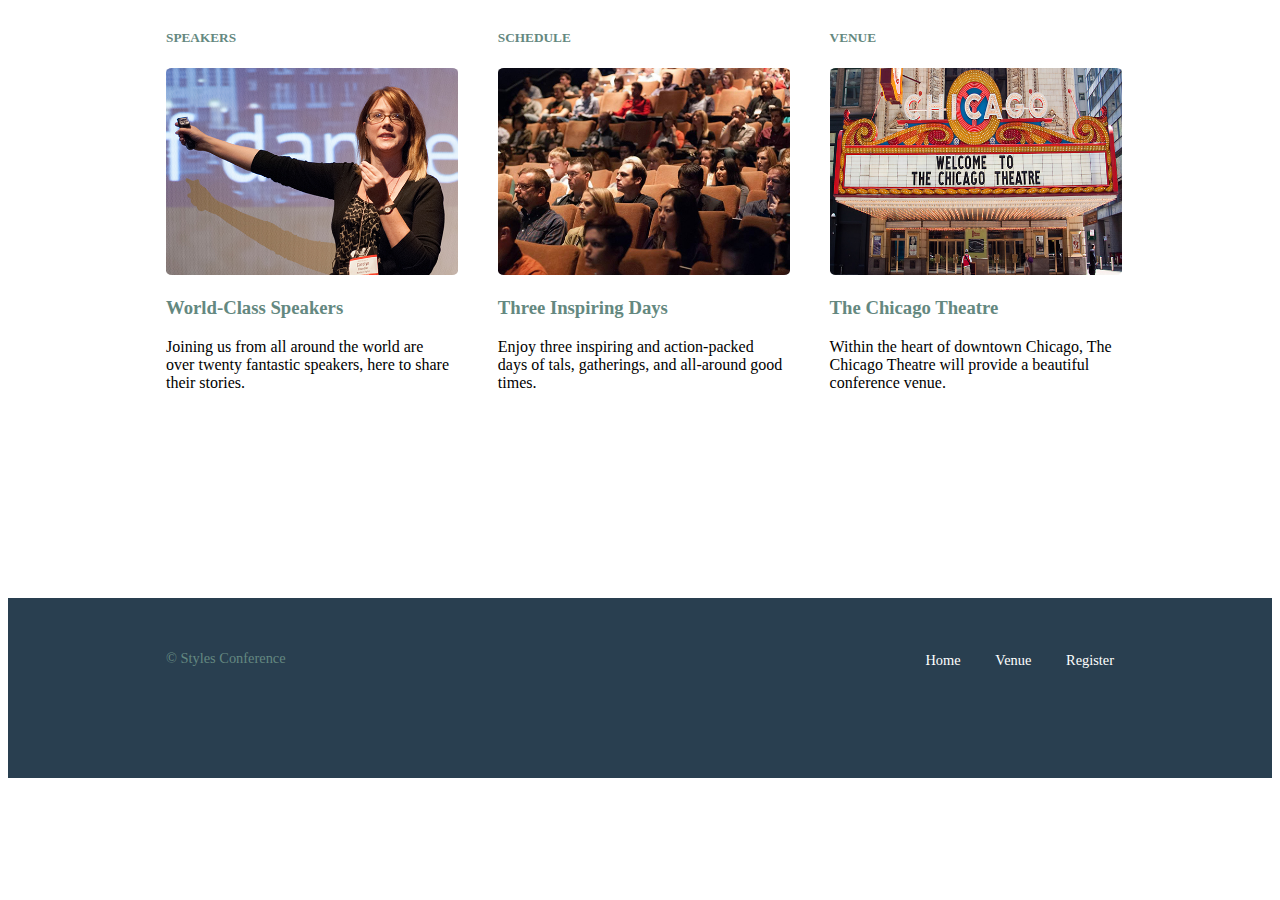
==== index.html @ e4eb7b40 "Chiagoziem: Adding changes to the body and footer of the home branch" ====
<!DOCTYPE html>
<html lang="en">
<head>
    <meta charset="UTF-8">
    <meta name="viewport" content="width=device-width, initial-scale=1.0">
    <link rel="stylesheet" href="./assets/stylesheet/stylesheet.css">
    <title>Document</title>
</head>
<body>
  <main class="body">
    <div class="main">
      <div class="homeDiv">
        <h5 class="firstHeading">SPEAKERS</h5>
        <img src="./assets/images/speakers.jpg" alt="A_female_speaker" class="homeImg">
        <h3 class="secondHeading">World-Class Speakers</h3>
        <p class="pgraph">Joining us from all around the world are over twenty fantastic speakers, here to share their stories.</p>
      </div>
      <div class="homeDiv">
        <h5 class="firstHeading">SCHEDULE</h5>
        <img src="./assets/images/schedule.jpg" alt="Participants_in_lecture_theatre" class="homeImg">
        <h3 class="secondHeading">Three Inspiring Days</h3>
        <p class="pgraph">Enjoy three inspiring and action-packed days of tals, gatherings, and all-around good times.</p>
      </div>
      <div class="homeDiv">
        <h5 class="firstHeading">VENUE</h5>
        <img src="./assets/images/venue.jpg" alt="The_Chicago_Theatre" class="homeImg">
        <h3 class="secondHeading">The Chicago Theatre</h3>
        <p class="pgraph">Within the heart of downtown Chicago, The Chicago Theatre will provide a beautiful conference venue.</p>
      </div>
    </div>
  </main>

  <footer class="footer">
    <div class="homeFooter">
      <div class="footerDiv">
        <p class="parag">© Styles Conference</p>
      </div>
      <div class="footerDiv">
        <nav class="homeNav">
          <ul class="homeUl">
            <li class="homeLi"><a href="" class="homeLink">Home</a></li>
            <li class="homeLi"><a href="" class="homeLink">Venue</a></li>
            <li class="homeLi"><a href="" class="homeLink">Register</a></li>
          </ul>
        </nav>
      </div>
    </div>
  </footer>
    
</body>
</html>
---- assets/stylesheet/stylesheet.css ----
.main {
    display: flex;
    width: 75%;
    margin: 0 auto;
    justify-content: space-between;
    align-content: center;
}
.homeDiv {
    flex-basis: 30%;
    width: 30%;
}
.homeImg {
    border-radius: 2%;
    height: 35%;
}
.firstHeading,
.secondHeading {
    color: #648880;
}
.homeFooter {
    color: white;
    display: flex;
}
.footerDiv {
    flex: 1;
    margin: 4% 0 0 0;
}
.homeUl {
    display: flex;
    justify-content: flex-end;
}
.homeLink {
    color: white;
    text-decoration: none;
}
.homeLi {
    list-style-type: none;
    display: flex 1;
    margin-left:8%;
    font-size: 0.9em;
}
.homeFooter {
    width: 75%;
    display: flex;
    margin: 0 auto;
}
.footer {
    background-color: #293F50;
    width: 100%;
    height: 20vh;
}
.homeLink:hover {
    color:  #648880;
}
.parag {
    color:  #648880;
    font-size: 0.9em;
}
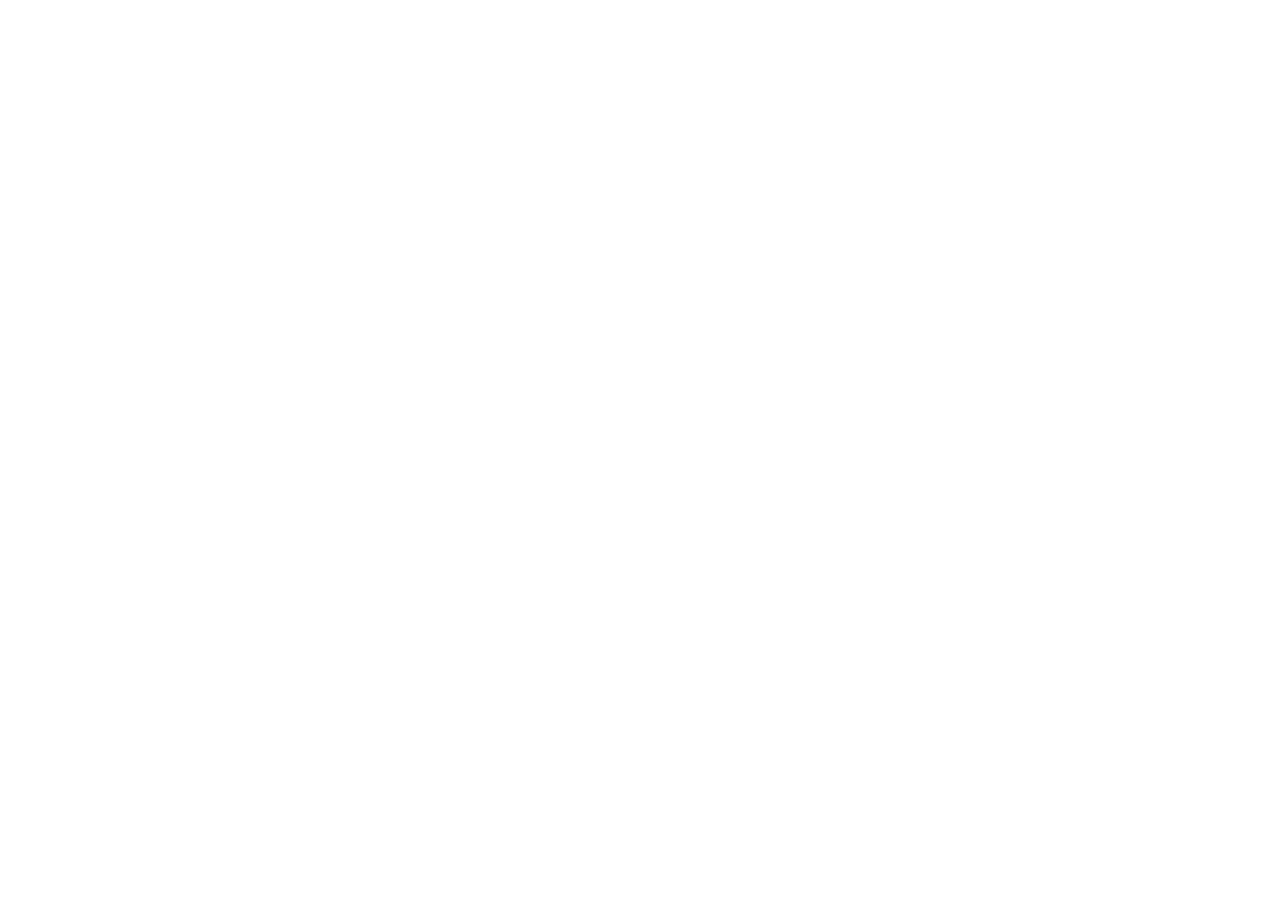
==== commit d00e5c21: "modified index. html" ====
--- a/index.html
+++ b/index.html
@@ -3,49 +3,10 @@
 <head>
     <meta charset="UTF-8">
     <meta name="viewport" content="width=device-width, initial-scale=1.0">
-    <link rel="stylesheet" href="./assets/stylesheet/stylesheet.css">
     <title>Document</title>
+  
 </head>
 <body>
-  <main class="body">
-    <div class="main">
-      <div class="homeDiv">
-        <h5 class="firstHeading">SPEAKERS</h5>
-        <img src="./assets/images/speakers.jpg" alt="A_female_speaker" class="homeImg">
-        <h3 class="secondHeading">World-Class Speakers</h3>
-        <p class="pgraph">Joining us from all around the world are over twenty fantastic speakers, here to share their stories.</p>
-      </div>
-      <div class="homeDiv">
-        <h5 class="firstHeading">SCHEDULE</h5>
-        <img src="./assets/images/schedule.jpg" alt="Participants_in_lecture_theatre" class="homeImg">
-        <h3 class="secondHeading">Three Inspiring Days</h3>
-        <p class="pgraph">Enjoy three inspiring and action-packed days of tals, gatherings, and all-around good times.</p>
-      </div>
-      <div class="homeDiv">
-        <h5 class="firstHeading">VENUE</h5>
-        <img src="./assets/images/venue.jpg" alt="The_Chicago_Theatre" class="homeImg">
-        <h3 class="secondHeading">The Chicago Theatre</h3>
-        <p class="pgraph">Within the heart of downtown Chicago, The Chicago Theatre will provide a beautiful conference venue.</p>
-      </div>
-    </div>
-  </main>
-
-  <footer class="footer">
-    <div class="homeFooter">
-      <div class="footerDiv">
-        <p class="parag">© Styles Conference</p>
-      </div>
-      <div class="footerDiv">
-        <nav class="homeNav">
-          <ul class="homeUl">
-            <li class="homeLi"><a href="" class="homeLink">Home</a></li>
-            <li class="homeLi"><a href="" class="homeLink">Venue</a></li>
-            <li class="homeLi"><a href="" class="homeLink">Register</a></li>
-          </ul>
-        </nav>
-      </div>
-    </div>
-  </footer>
     
 </body>
 </html>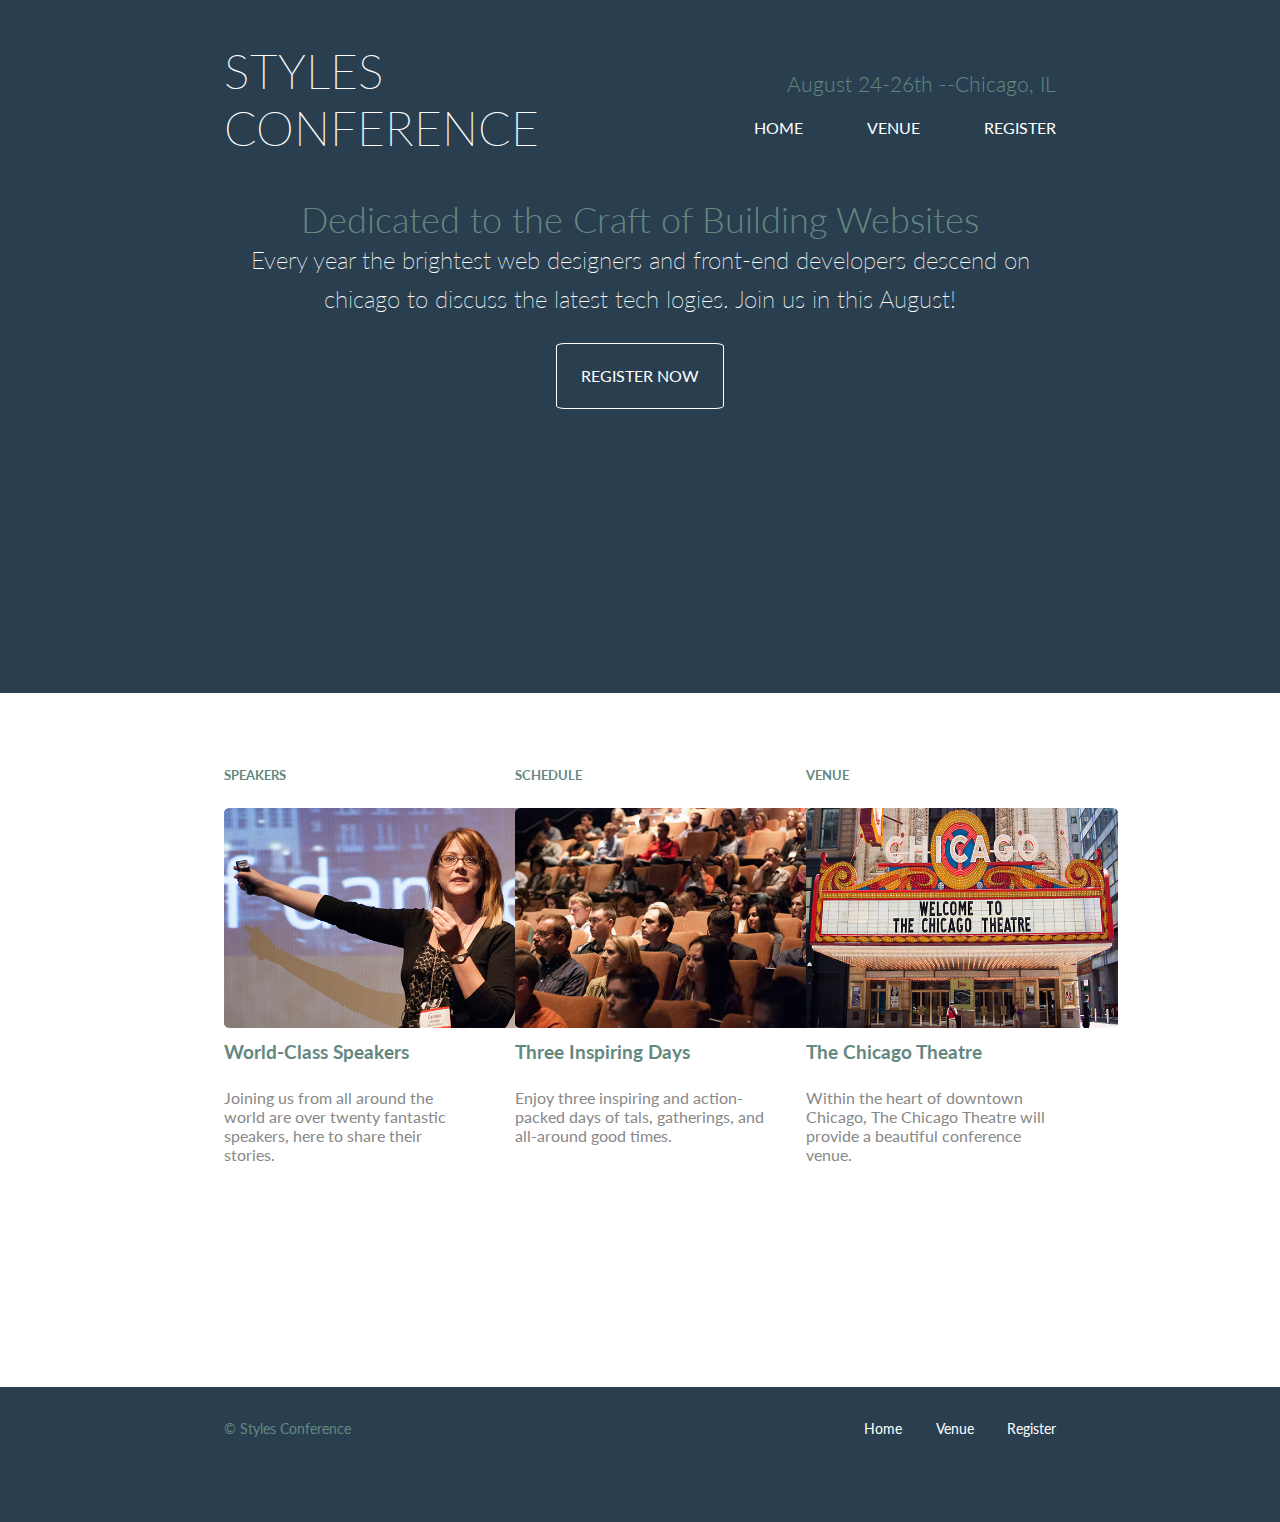
==== commit d65708a2: "Added the header" ====
--- a/index.html
+++ b/index.html
@@ -3,10 +3,74 @@
 <head>
     <meta charset="UTF-8">
     <meta name="viewport" content="width=device-width, initial-scale=1.0">
+    <link rel="stylesheet" href="./assets/stylesheet/stylesheet.css">
+    <link rel="stylesheet" href="./assets/stylesheet/reset.css">
+    <link href="https://fonts.googleapis.com/css2?family=Lato:wght@100;300;400;700;900&display=swap" rel="stylesheet">
     <title>Document</title>
-  
 </head>
 <body>
+  
+  <header class="head">
+    <div class="container">
+      <div class="container-1">
+          <h1 class="header"><a href="http://">STYLES CONFERENCE</a></h1>
+          <nav class="navigation">
+            <h3 class="date colora">August 24-26th --Chicago, IL</h3>
+            <ul class="nav-list">
+              <li class="nav-list-item"><a class="nav-hover" href="http://">HOME</a></li>
+              <li class="nav-list-item"><a class="nav-hover"  href="http://">VENUE</a></li>
+              <li class="nav-list-item"><a class="nav-hover"  href="http://">REGISTER</a></li>
+            </ul>
+          </nav>
+      </div>
+      <div class="container-2">
+        <h2 class="header2 colora">Dedicated to the Craft of Building Websites</h2>
+        <p class="paragraph">Every year the brightest web designers and front-end developers descend on chicago to discuss the latest tech logies. Join us in this August!</p>
+        <a class="register" href="http://">REGISTER NOW</a>
+      </div>
+    </div>
+  </header>
+
+  <main class="body">
+    <div class="main">
+      <div class="homeDiv">
+        <h5 class="firstHeading mBottom">SPEAKERS</h5>
+        <img src="./assets/images/speakers.jpg" alt="A_female_speaker" class="homeImg">
+        <h3 class="secondHeading mBottom">World-Class Speakers</h3>
+        <p class="pgraph">Joining us from all around the world are over twenty fantastic speakers, here to share their stories.</p>
+      </div>
+      <div class="homeDiv">
+        <h5 class="firstHeading mBottom">SCHEDULE</h5>
+        <img src="./assets/images/schedule.jpg" alt="Participants_in_lecture_theatre" class="homeImg">
+        <h3 class="secondHeading mBottom">Three Inspiring Days</h3>
+        <p class="pgraph">Enjoy three inspiring and action-packed days of tals, gatherings, and all-around good times.</p>
+      </div>
+      <div class="homeDiv">
+        <h5 class="firstHeading mBottom">VENUE</h5>
+        <img src="./assets/images/venue.jpg" alt="The_Chicago_Theatre" class="homeImg">
+        <h3 class="secondHeading mBottom">The Chicago Theatre</h3>
+        <p class="pgraph">Within the heart of downtown Chicago, The Chicago Theatre will provide a beautiful conference venue.</p>
+      </div>
+    </div>
+  </main>
+
+  <footer class="footer">
+    <div class="homeFooter">
+      <div class="footerDiv">
+        <p class="parag">© Styles Conference</p>
+      </div>
+      <div class="footerDiv">
+        <nav class="homeNav">
+          <ul class="homeUl">
+            <li class="homeLi"><a href="" class="homeLink">Home</a></li>
+            <li class="homeLi"><a href="" class="homeLink">Venue</a></li>
+            <li class="homeLi"><a href="" class="homeLink">Register</a></li>
+          </ul>
+        </nav>
+      </div>
+    </div>
+  </footer>
+
     
 </body>
 </html>--- a/assets/stylesheet/stylesheet.css
+++ b/assets/stylesheet/stylesheet.css
@@ -0,0 +1,148 @@
+.head {
+    width: 100%;
+    height:77vh;
+    background-color: #293F50;
+}
+.container {
+    width: 65%;
+    display: flex;
+    flex-direction: column;
+    margin: 0 auto;
+}
+.container-1 {
+    margin:5% 0;
+    display: flex ;
+    flex-direction: row;
+    justify-content: space-between;
+}
+.header {
+    width: 20%;
+    font-weight:200 ;
+    font-size: 3em;
+   
+}
+.colora {
+    color:#648880;
+    font-weight:300 ;
+}
+.date {
+    font-size: 1.3em;
+    display: flex;
+    justify-content: flex-end;
+    margin-top: 8%;
+}
+.nav-list {
+    display: flex;
+    margin:6% 0 0 0;   
+}
+.nav-list-item {
+    margin-left:4em;
+    font-size: 1em;
+    
+}
+.nav-hover:hover {
+    color:#648880;
+}
+
+.container-2 {
+    display: flex;
+    flex-direction: column;
+}
+.header2 {
+    text-align: center;
+    font-weight: 300;
+    font-size: 2.25em;
+}
+.paragraph {
+    text-align: center;
+    font-size: 1.5em;
+    font-weight: 200;
+    line-height: 1.6;
+}
+.register {
+    width: 20%;
+    align-self: center;
+    margin-top: 3%;
+    padding: 1.4rem 0;
+    border: 1px solid white;
+    text-align: center;
+    border-radius: 5%;
+}
+.register:hover {
+    background-color: white;
+    color:#648880;
+}
+
+
+
+
+.main {
+    display: flex;
+    width: 65%;
+    margin: 0 auto;
+    justify-content: space-between;
+    align-content: center;
+    margin-top: 5%;
+    height: 70vh;
+}
+.mBottom {
+    margin-bottom: 10%;
+}
+.homeDiv {
+    flex-basis: 30%;
+    width: 30%;
+}
+.homeImg {
+    border-radius: 2%;
+    height: 35%;
+}
+.firstHeading,
+.secondHeading {
+    color: #648880;
+    margin-top: 4%;
+}
+.homeFooter {
+    color: white;
+    display: flex;
+}
+.footerDiv {
+    flex: 1;
+    margin: 4% 0 0 0;
+}
+.homeUl {
+    display: flex;
+    justify-content: flex-end;
+}
+.homeLink {
+    color: white;
+    text-decoration: none;
+}
+.homeLi {
+    list-style-type: none;
+    display: flex 1;
+    margin-left:8%;
+    font-size: 0.9em;
+}
+.homeFooter {
+    width: 65%;
+    display: flex;
+    margin: 0 auto;
+}
+.footer {
+    background-color: #293F50;
+    width: 100%;
+    height: 15vh;
+}
+.homeLink:hover {
+    color:  #648880;
+}
+.parag {
+    color:  #648880;
+    font-size: 0.9em;
+}
+.pgraph {
+    color:#888888;
+}
+.margin-bottom {
+    margin-top: 2%;
+}